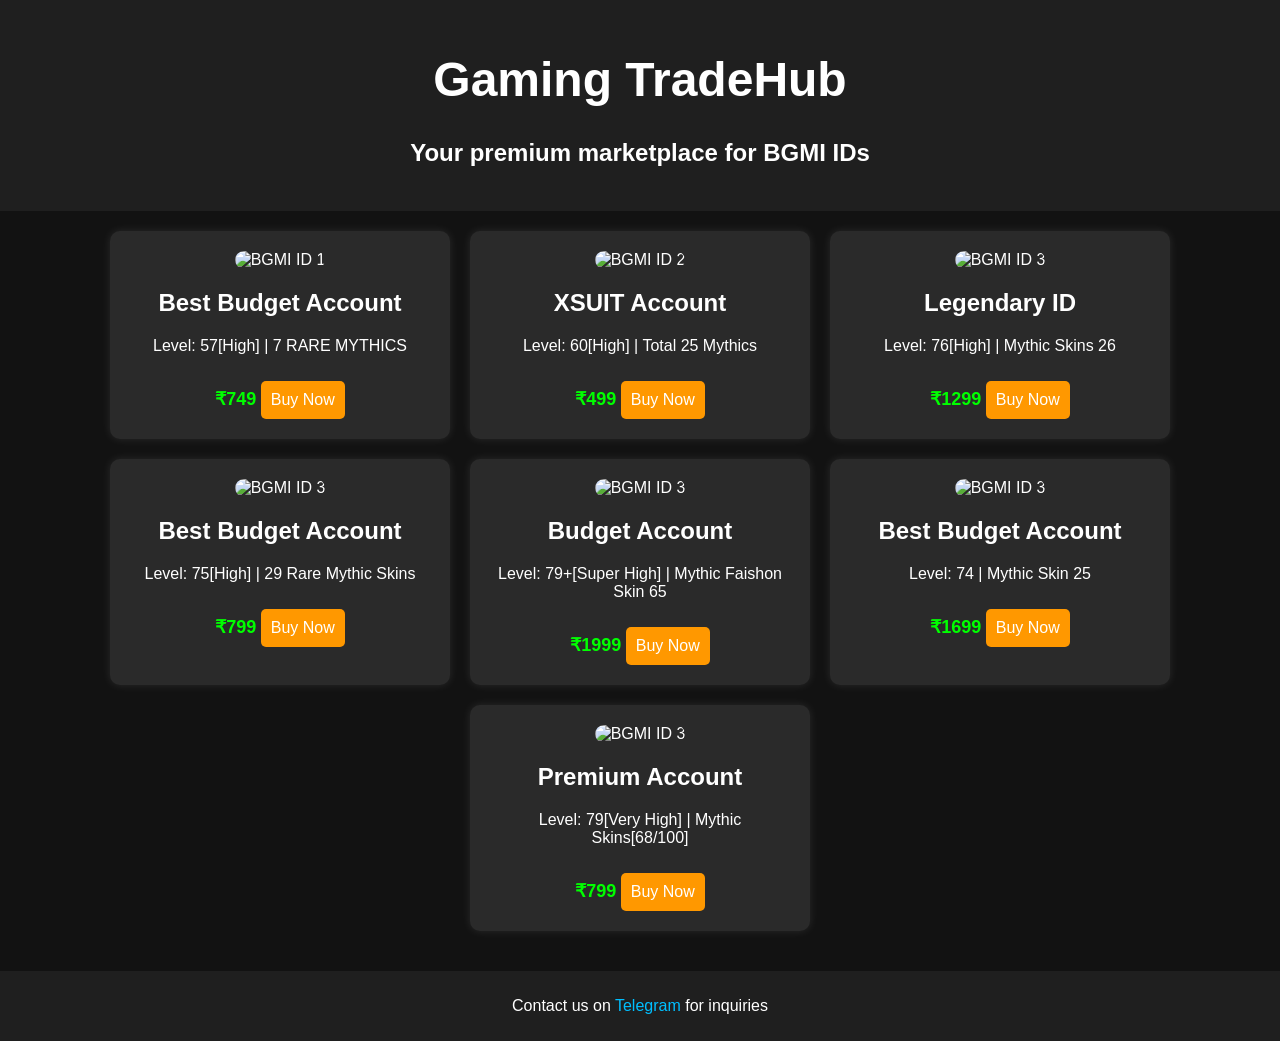
==== index.html @ b873e581 "Add files via upload" ====
<!DOCTYPE html>
<html lang="en">
<head>
    <meta charset="UTF-8">
    <meta name="viewport" content="width=device-width, initial-scale=1.0">
    <title>Gaming TradeHub - BGMI ID Marketplace</title>
    <link rel="stylesheet" href="styles.css">
    <style>
        body {
            font-family: Arial, sans-serif;
            background-color: #121212;
            color: #ffffff;
            margin: 0;
            padding: 0;
            text-align: center;
        }
        header {
            background-color: #1f1f1f;
            padding: 20px;
            font-size: 24px;
            font-weight: bold;
        }
        .catalog {
            display: flex;
            justify-content: center;
            gap: 20px;
            padding: 20px;
            flex-wrap: wrap;
        }
        .item {
            background-color: #2a2a2a;
            padding: 20px;
            border-radius: 10px;
            width: 300px;
            text-align: center;
            box-shadow: 0 0 10px rgba(255, 255, 255, 0.1);
            transition: transform 0.3s ease-in-out;
        }
        .item:hover {
            transform: scale(1.05);
        }
        .item img {
            width: 100%;
            height: auto;
            max-height: 180px;
            object-fit: contain;
            border-radius: 10px;
        }
        .price {
            color: #00ff00;
            font-weight: bold;
            font-size: 18px;
        }
        button {
            background-color: #ff9800;
            color: white;
            border: none;
            padding: 10px;
            margin-top: 10px;
            cursor: pointer;
            border-radius: 5px;
            font-size: 16px;
            transition: background-color 0.3s;
        }
        button:hover {
            background-color: #e68900;
        }
        footer {
            background-color: #1f1f1f;
            padding: 10px;
            margin-top: 20px;
        }
        a {
            color: #00bfff;
            text-decoration: none;
        }
    </style>
</head>
<body>
    <header>
        <h1>Gaming TradeHub</h1>
        <p>Your premium marketplace for BGMI IDs</p>
    </header>
    
    <section class="catalog">
        <div class="item">
            <img src="https://i.ibb.co/7x6G0PSQ/photo-2025-01-31-20-45-35.jpg" alt="BGMI ID 1">
            <h2>Best Budget Account</h2>
            <p>Level: 57[High] | 7 RARE MYTHICS </p>
            <span class="price">₹749</span>
            <a href="GT01.html"><button>Buy Now</button></a>
        </div>
        
        <div class="item">
            <img src="https://i.ibb.co/pBmwnVZ0/photo-2025-02-03-14-15-00.jpg" alt="BGMI ID 2">
            <h2>XSUIT Account</h2>
            <p>Level: 60[High] | Total 25 Mythics</p>
            <span class="price">₹499</span>
            <a href="GT02.html"><button>Buy Now</button></a>
        </div>
        
        <div class="item">
            <img src="https://i.ibb.co/vpk9QTm/photo-2025-02-03-14-20-04.jpg" alt="BGMI ID 3">
            <h2>Legendary ID</h2>
            <p>Level: 76[High] | Mythic Skins 26 </p>
            <span class="price">₹1299</span>
            <a href="GT03.html"><button>Buy Now</button></a>
        </div>
        
        <div class="item">
            <img src="https://i.ibb.co/dwvVY2Mt/photo-2025-02-03-14-24-06.jpg" alt="BGMI ID 3">
            <h2>Best Budget Account</h2>
            <p>Level: 75[High] | 29 Rare Mythic Skins</p>
            <span class="price">₹799</span>
            <a href="GT04.html"><button>Buy Now</button></a>
        </div>
        
        <div class="item">
            <img src="https://i.ibb.co/QZpSB1z/photo-2025-02-03-14-28-49.jpg" alt="BGMI ID 3">
            <h2>Budget Account</h2>
            <p>Level: 79+[Super High] | Mythic Faishon Skin 65</p>
            <span class="price">₹1999</span>
            <a href="GT05.html"><button>Buy Now</button></a>
        </div>
        
        <div class="item">
            <img src="https://i.ibb.co/zYq8XBv/photo-2025-02-03-14-30-36.jpg" alt="BGMI ID 3">
            <h2>Best Budget Account</h2>
            <p>Level: 74 | Mythic Skin 25</p>
            <span class="price">₹1699</span>
            <a href="GT06.html"><button>Buy Now</button></a>
        </div>
        
        <div class="item">
            <img src="https://i.ibb.co/whfy0trG/photo-2025-02-03-14-35-07.jpg" alt="BGMI ID 3">
            <h2>Premium Account</h2>
            <p>Level: 79[Very High] | Mythic Skins[68/100]</p>
            <span class="price">₹799</span>
            <a href="GT07.html"><button>Buy Now</button></a>
        </div>
        
    </section>
    
    <footer>
        <p>Contact us on <a href="https://t.me/GamingTradeHub" target="_blank">Telegram</a> for inquiries</p>
    </footer>
</body>
</html>
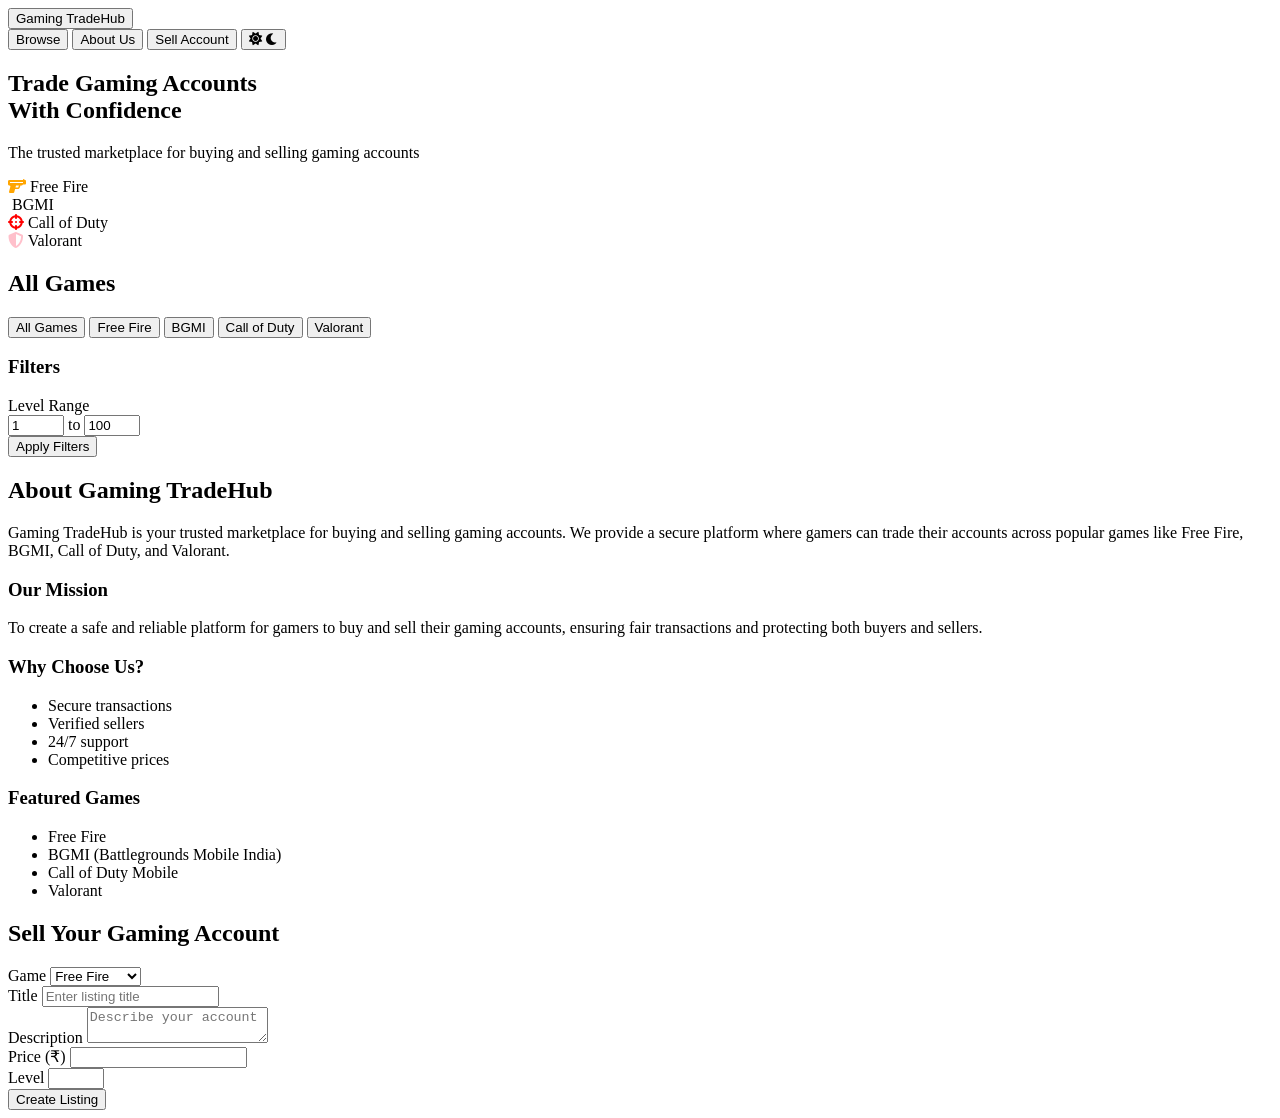
==== commit 44862a14: "Create index.html" ====
--- a/index.html
+++ b/index.html
@@ -1,148 +1,174 @@
-<!DOCTYPE html>
-<html lang="en">
-<head>
-    <meta charset="UTF-8">
-    <meta name="viewport" content="width=device-width, initial-scale=1.0">
-    <title>Gaming TradeHub - BGMI ID Marketplace</title>
-    <link rel="stylesheet" href="styles.css">
-    <style>
-        body {
-            font-family: Arial, sans-serif;
-            background-color: #121212;
-            color: #ffffff;
-            margin: 0;
-            padding: 0;
-            text-align: center;
-        }
-        header {
-            background-color: #1f1f1f;
-            padding: 20px;
-            font-size: 24px;
-            font-weight: bold;
-        }
-        .catalog {
-            display: flex;
-            justify-content: center;
-            gap: 20px;
-            padding: 20px;
-            flex-wrap: wrap;
-        }
-        .item {
-            background-color: #2a2a2a;
-            padding: 20px;
-            border-radius: 10px;
-            width: 300px;
-            text-align: center;
-            box-shadow: 0 0 10px rgba(255, 255, 255, 0.1);
-            transition: transform 0.3s ease-in-out;
-        }
-        .item:hover {
-            transform: scale(1.05);
-        }
-        .item img {
-            width: 100%;
-            height: auto;
-            max-height: 180px;
-            object-fit: contain;
-            border-radius: 10px;
-        }
-        .price {
-            color: #00ff00;
-            font-weight: bold;
-            font-size: 18px;
-        }
-        button {
-            background-color: #ff9800;
-            color: white;
-            border: none;
-            padding: 10px;
-            margin-top: 10px;
-            cursor: pointer;
-            border-radius: 5px;
-            font-size: 16px;
-            transition: background-color 0.3s;
-        }
-        button:hover {
-            background-color: #e68900;
-        }
-        footer {
-            background-color: #1f1f1f;
-            padding: 10px;
-            margin-top: 20px;
-        }
-        a {
-            color: #00bfff;
-            text-decoration: none;
-        }
-    </style>
-</head>
-<body>
-    <header>
-        <h1>Gaming TradeHub</h1>
-        <p>Your premium marketplace for BGMI IDs</p>
-    </header>
-    
-    <section class="catalog">
-        <div class="item">
-            <img src="https://i.ibb.co/7x6G0PSQ/photo-2025-01-31-20-45-35.jpg" alt="BGMI ID 1">
-            <h2>Best Budget Account</h2>
-            <p>Level: 57[High] | 7 RARE MYTHICS </p>
-            <span class="price">₹749</span>
-            <a href="GT01.html"><button>Buy Now</button></a>
-        </div>
-        
-        <div class="item">
-            <img src="https://i.ibb.co/pBmwnVZ0/photo-2025-02-03-14-15-00.jpg" alt="BGMI ID 2">
-            <h2>XSUIT Account</h2>
-            <p>Level: 60[High] | Total 25 Mythics</p>
-            <span class="price">₹499</span>
-            <a href="GT02.html"><button>Buy Now</button></a>
-        </div>
-        
-        <div class="item">
-            <img src="https://i.ibb.co/vpk9QTm/photo-2025-02-03-14-20-04.jpg" alt="BGMI ID 3">
-            <h2>Legendary ID</h2>
-            <p>Level: 76[High] | Mythic Skins 26 </p>
-            <span class="price">₹1299</span>
-            <a href="GT03.html"><button>Buy Now</button></a>
-        </div>
-        
-        <div class="item">
-            <img src="https://i.ibb.co/dwvVY2Mt/photo-2025-02-03-14-24-06.jpg" alt="BGMI ID 3">
-            <h2>Best Budget Account</h2>
-            <p>Level: 75[High] | 29 Rare Mythic Skins</p>
-            <span class="price">₹799</span>
-            <a href="GT04.html"><button>Buy Now</button></a>
-        </div>
-        
-        <div class="item">
-            <img src="https://i.ibb.co/QZpSB1z/photo-2025-02-03-14-28-49.jpg" alt="BGMI ID 3">
-            <h2>Budget Account</h2>
-            <p>Level: 79+[Super High] | Mythic Faishon Skin 65</p>
-            <span class="price">₹1999</span>
-            <a href="GT05.html"><button>Buy Now</button></a>
-        </div>
-        
-        <div class="item">
-            <img src="https://i.ibb.co/zYq8XBv/photo-2025-02-03-14-30-36.jpg" alt="BGMI ID 3">
-            <h2>Best Budget Account</h2>
-            <p>Level: 74 | Mythic Skin 25</p>
-            <span class="price">₹1699</span>
-            <a href="GT06.html"><button>Buy Now</button></a>
-        </div>
-        
-        <div class="item">
-            <img src="https://i.ibb.co/whfy0trG/photo-2025-02-03-14-35-07.jpg" alt="BGMI ID 3">
-            <h2>Premium Account</h2>
-            <p>Level: 79[Very High] | Mythic Skins[68/100]</p>
-            <span class="price">₹799</span>
-            <a href="GT07.html"><button>Buy Now</button></a>
-        </div>
-        
-    </section>
-    
-    <footer>
-        <p>Contact us on <a href="https://t.me/GamingTradeHub" target="_blank">Telegram</a> for inquiries</p>
-    </footer>
-</body>
-</html>+<!DOCTYPE html>
+<html lang="en">
+<head>
+    <meta charset="UTF-8">
+    <meta name="viewport" content="width=device-width, initial-scale=1.0">
+    <title>Gaming TradeHub</title>
+    <link rel="stylesheet" href="styles.css">
+    <link href="https://fonts.googleapis.com/css2?family=Poppins:wght@400;500;600;700&family=Russo+One&display=swap" rel="stylesheet">
+    <link href="https://cdnjs.cloudflare.com/ajax/libs/font-awesome/6.0.0/css/all.min.css" rel="stylesheet">
+</head>
+<body class="dark">
+    <!-- Navbar -->
+    <nav class="navbar">
+        <div class="container">
+            <button class="logo" onclick="navigateTo('home')">Gaming TradeHub</button>
+            <div class="nav-links">
+                <button onclick="navigateTo('browse')">Browse</button>
+                <button onclick="navigateTo('about')">About Us</button>
+                <button class="primary-btn" onclick="navigateTo('sell')">Sell Account</button>
+                <button id="theme-toggle" onclick="toggleTheme()">
+                    <i class="fas fa-sun"></i>
+                    <i class="fas fa-moon"></i>
+                </button>
+            </div>
+        </div>
+    </nav>
+
+    <!-- Main Content -->
+    <main>
+        <!-- Home Section -->
+        <section id="home" class="section active">
+            <div class="hero">
+                <h1>Trade Gaming Accounts<br>
+                    <span class="gradient-text">With Confidence</span>
+                </h1>
+                <p>The trusted marketplace for buying and selling gaming accounts</p>
+            </div>
+
+            <div class="game-grid">
+                <div class="game-card" onclick="navigateTo('browse', 'free-fire')">
+                    <div class="game-card-title">
+                        <i class="fas fa-gun" style="color: orange"></i>
+                        Free Fire
+                    </div>
+                </div>
+                <div class="game-card" onclick="navigateTo('browse', 'bgmi')">
+                    <div class="game-card-title">
+                        <i class="fas fa-tank" style="color: yellow"></i>
+                        BGMI
+                    </div>
+                </div>
+                <div class="game-card" onclick="navigateTo('browse', 'cod')">
+                    <div class="game-card-title">
+                        <i class="fas fa-crosshairs" style="color: red"></i>
+                        Call of Duty
+                    </div>
+                </div>
+                <div class="game-card" onclick="navigateTo('browse', 'valorant')">
+                    <div class="game-card-title">
+                        <i class="fas fa-shield" style="color: pink"></i>
+                        Valorant
+                    </div>
+                </div>
+            </div>
+        </section>
+
+        <!-- Browse Section -->
+        <section id="browse" class="section">
+            <div class="container">
+                <div class="browse-header">
+                    <h2 id="browse-title">All Games</h2>
+                    <div class="game-filters">
+                        <button class="game-filter active" data-game="all">All Games</button>
+                        <button class="game-filter" data-game="free-fire">Free Fire</button>
+                        <button class="game-filter" data-game="bgmi">BGMI</button>
+                        <button class="game-filter" data-game="cod">Call of Duty</button>
+                        <button class="game-filter" data-game="valorant">Valorant</button>
+                    </div>
+                </div>
+
+                <div class="filters">
+                    <h3>Filters</h3>
+                    <div class="filter-group">
+                        <label>Level Range</label>
+                        <div class="level-range">
+                            <input type="number" id="min-level" min="1" max="100" value="1" placeholder="Min Level">
+                            <span>to</span>
+                            <input type="number" id="max-level" min="1" max="100" value="100" placeholder="Max Level">
+                        </div>
+                    </div>
+                    <button class="primary-btn" onclick="applyFilters()">Apply Filters</button>
+                </div>
+
+                <div class="listings-grid" id="listings-container">
+                    <!-- Listings will be inserted here by JavaScript -->
+                </div>
+            </div>
+        </section>
+
+        <!-- About Section -->
+        <section id="about" class="section">
+            <div class="container">
+                <div class="about-card">
+                    <h2>About Gaming TradeHub</h2>
+                    <p>Gaming TradeHub is your trusted marketplace for buying and selling gaming accounts. 
+                    We provide a secure platform where gamers can trade their accounts across popular 
+                    games like Free Fire, BGMI, Call of Duty, and Valorant.</p>
+
+                    <h3>Our Mission</h3>
+                    <p>To create a safe and reliable platform for gamers to buy and sell their gaming 
+                    accounts, ensuring fair transactions and protecting both buyers and sellers.</p>
+
+                    <h3>Why Choose Us?</h3>
+                    <ul>
+                        <li>Secure transactions</li>
+                        <li>Verified sellers</li>
+                        <li>24/7 support</li>
+                        <li>Competitive prices</li>
+                    </ul>
+
+                    <h3>Featured Games</h3>
+                    <ul>
+                        <li>Free Fire</li>
+                        <li>BGMI (Battlegrounds Mobile India)</li>
+                        <li>Call of Duty Mobile</li>
+                        <li>Valorant</li>
+                    </ul>
+                </div>
+            </div>
+        </section>
+
+        <!-- Sell Section -->
+        <section id="sell" class="section">
+            <div class="container">
+                <div class="sell-card">
+                    <h2>Sell Your Gaming Account</h2>
+                    <form id="sell-form" onsubmit="handleSellSubmit(event)">
+                        <div class="form-group">
+                            <label>Game</label>
+                            <select name="game" required>
+                                <option value="free-fire">Free Fire</option>
+                                <option value="bgmi">BGMI</option>
+                                <option value="cod">Call of Duty</option>
+                                <option value="valorant">Valorant</option>
+                            </select>
+                        </div>
+                        <div class="form-group">
+                            <label>Title</label>
+                            <input type="text" name="title" required placeholder="Enter listing title">
+                        </div>
+                        <div class="form-group">
+                            <label>Description</label>
+                            <textarea name="description" required placeholder="Describe your account"></textarea>
+                        </div>
+                        <div class="form-row">
+                            <div class="form-group">
+                                <label>Price (₹)</label>
+                                <input type="number" name="price" required min="0" step="1">
+                            </div>
+                            <div class="form-group">
+                                <label>Level</label>
+                                <input type="number" name="level" required min="1" max="100">
+                            </div>
+                        </div>
+                        <button type="submit" class="primary-btn full-width">Create Listing</button>
+                    </form>
+                </div>
+            </div>
+        </section>
+    </main>
+
+    <script src="script.js"></script>
+</body>
+</html>
